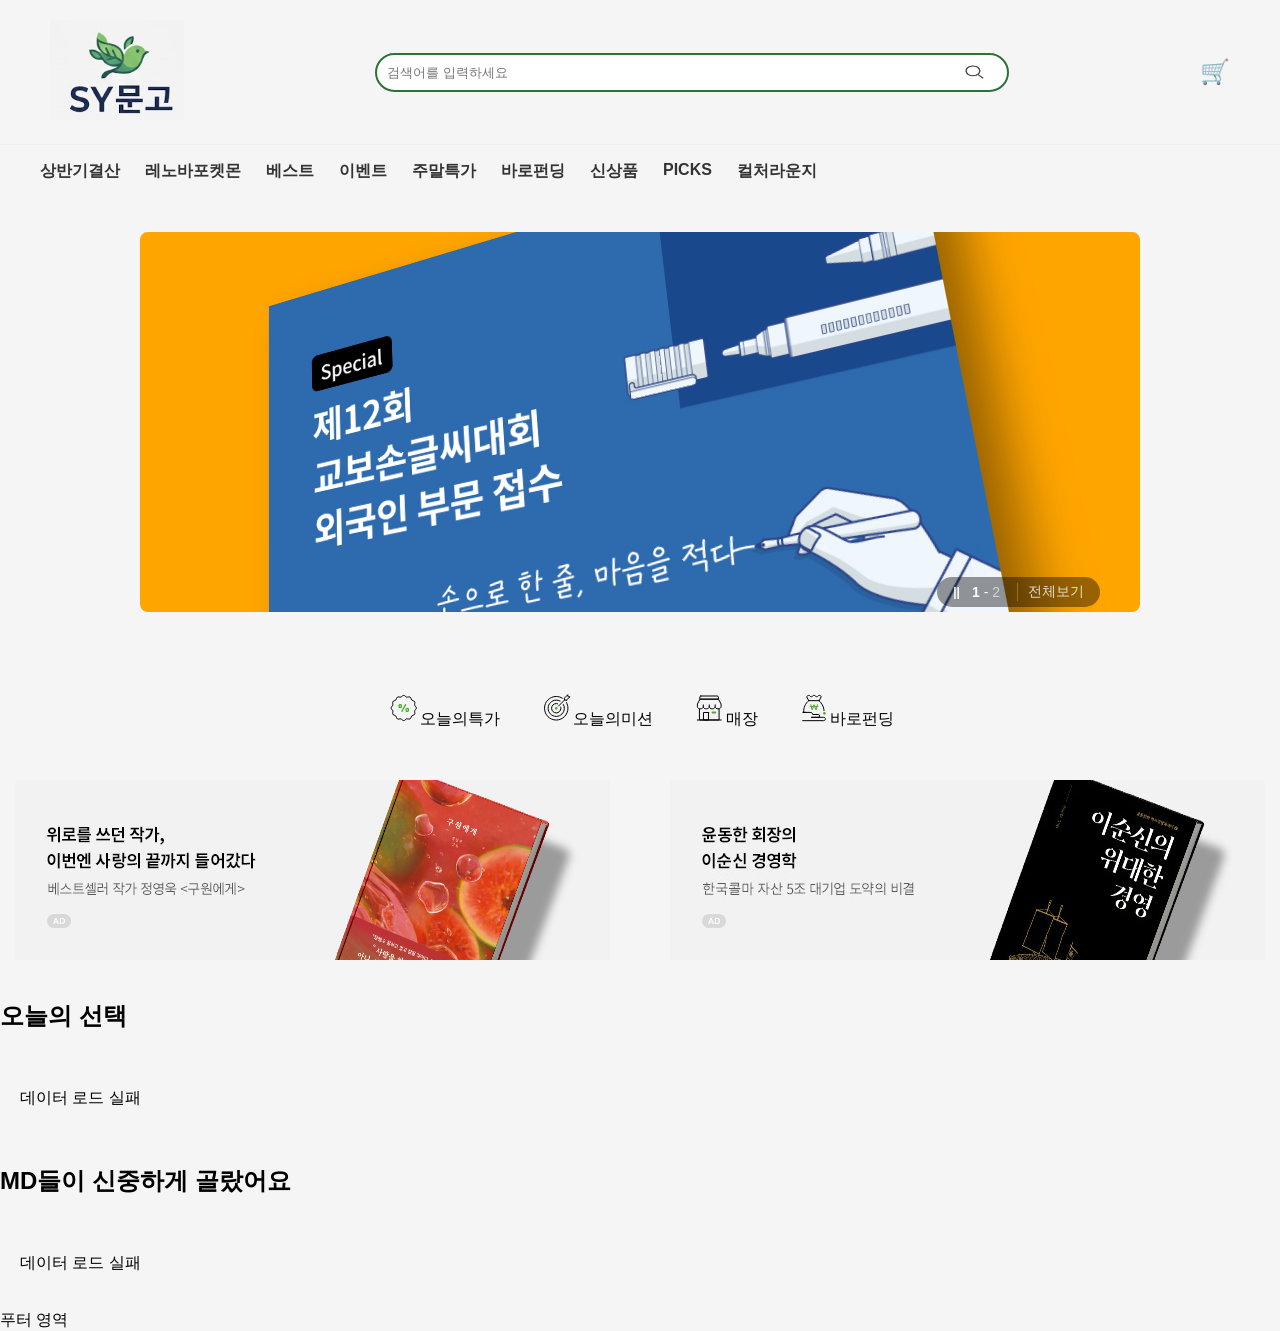
==== index.html @ 9c7c6473 "Add files via upload" ====
<!DOCTYPE html>
<html lang="ko">
<head>
    <link rel="stylesheet" href="style.css">
    <link rel="stylesheet" href="https://cdn.jsdelivr.net/npm/swiper@11/swiper-bundle.min.css">
</head>
<body>
    <header class="main-header">
    <div class="top-row">
        <div class="logo">
            <img src="image/로고1.png" alt="SY 문고 로고">
        </div>
        <div class="search-bar">
            <input type="text" id="searchKeyword" placeholder="검색어를 입력하세요">
        <img src="image/돋보기.png" alt="검색" class="search-icon" id="searchBtn">
        </div>
        <div class="cart-icon">🛒</div>
    </div>
    </header>

    <nav class="menu-nav">
        <ul class="menu-container">
        <li>상반기결산</li>
            <li>레노바포켓몬</li>
            <li>베스트</li>
            <li>이벤트</li>
            <li>주말특가</li>
            <li>바로펀딩</li>
            <li>신상품</li>
            <li>PICKS</li>
            <li>컬처라운지</li>
        </ul>
    </nav>
    
    <div class="banner-container" id="bannerContainer">
    <div class="swiper mySwiper">
     <div class="swiper-wrapper">
      
      <div class="swiper-slide" data-bg-color="#ffa500">
        <div class="slide-content">
          <div class="image-area">
            <img src="./image/스페셜.jpg" alt="책 표지 1" class="book-img">
          </div>
        </div>
      </div>

      <div class="swiper-slide" data-bg-color="#0f8a5f">
        <div class="slide-content">
          <div class="image-area">
            <img src="./image/발견의기쁨.png" alt="책 표지 2" class="book2-img">
          </div>
        </div>
      </div>
    </div>

    <div class="controls-wrapper">
      <button type="button" class="btn-toggle-play" aria-label="일시정지">
        <span class="icon">||</span>
      </button>
      <div class="custom-pagination"></div>
      <button type="button" class="btn-all-view">전체보기</button>
    </div>

  </div>
    </div>
        <section class="icon-menu">
            <div class="menu-item"><img src="image/나누기.svg"><span>오늘의특가</span></div>
            <div class="menu-item"><img src="image/다트.svg"><span>오늘의미션</span></div>
            <div class="menu-item"><img src="image/집.svg"><span>매장</span></div>
            <div class="menu-item"><img src="image/돈.svg"><span>바로펀딩</span></div>
        </section>

    <div class="ad-container">
        <div class="ad-box">
            <img src="image/사랑.png" alt="광고1">
            <div class="ad-text">
            </div>
        </div>
        
        <div class="ad-box">
            <img src="image/이순신.jpg" alt="광고2">
            <div class="ad-text">
            </div>
        </div>
    </div>
        
        <section class="book-list-section">
            <h2>오늘의 선택</h2>
            <div class="grid-container" id="bookList">
                </div>
        </section>
        
        <section class="md-recommend-section">
            <h2>MD들이 신중하게 골랐어요</h2>
            <div class="grid-container" id="mdList"></div>
        </section>
      

    <footer class="main-footer">푸터 영역</footer>
  
    <script src="https://cdn.jsdelivr.net/npm/swiper@11/swiper-bundle.min.js"></script>
  <script src="./swipper.js" defer></script>
  <script src="./main.js" defer></script>

</body>
</html>
---- style.css ----
/* 로고 크기 (키우기) */
.logo img {
    height: 100px; /* 100px에서 40px로 줄이면 더 작아집니다 */
    width: auto;  /* 비율 유지 */
}

/* 헤더 전체 레이아웃 */
.main-header {
    padding: 20px 50px;
    border-bottom: 1px solid #eee;
}

.top-row {
    display: flex; /* 자식 요소들을 가로 정렬 */
    align-items: center; /* 세로 중앙 정렬 */
    width: 100%;
}

/* 장바구니 아이콘 클래스에 추가 */
.cart-icon {
    margin-left: auto; /* 핵심: 왼쪽의 모든 공간을 밀어내어 오른쪽 끝으로 이동 */
    cursor: pointer;
    font-size: 24px;
}


/* 검색창 중앙 배치 */
.search-bar {
    flex: 1;
    display: flex;
    justify-content: center; /* 전체를 중앙 정렬 */
    position: relative;     /* 아이콘 위치의 기준이 됨 */
    align-items: center;
}
.search-bar input {
    width: 60%;
    padding: 10px;
    border: 2px solid #2d7335;
    border-radius: 20px;
}

.search-icon {
    position: absolute;
    right: 21%;      /* 위치 미세 조정 */
    width: 25px;     /* 여기서 원하는 만큼 아이콘 크기를 줄이십시오 (예: 15px~20px) */
    height: 18px;    /* width와 동일하게 설정하여 비율 유지 */
    cursor: pointer;
    opacity: 0.7;    /* 살짝 투명하게 하면 디자인이 더 깔끔합니다 */
}

/* 메뉴 가로 정렬 */
.menu-container {
    display: flex;
    justify-content: flex-start; /* 또는 center로 바꾸면 중앙정렬 */
    gap: 25px;
    list-style: none;
    font-weight: bold;
    color: #333;
}
.menu-container li {
    cursor: pointer;
}
.menu-container li:hover {
    color: #2d7335;
}

/* 아이콘 메뉴 중앙 정렬 */
.icon-menu {
    display: flex;
    justify-content: center;
    gap: 40px;
    padding: 30px 0;
}

/* 하단 이미지 3개 가로 배치 */
.bottom-images {
    display: flex;
    justify-content: space-between;
    gap: 15px;
    padding: 20px;
}

.bottom-images .img-box {
    flex: 1; /* 3개의 박스가 동일한 너비를 가짐 */
}

.bottom-images .img-box img {
    width: 100%;
    height: auto;
    border-radius: 8px;
}

/* 배너 영역 고정 */
.main-banner {
    width: 100%;
    height: 400px; /* 원하는 배너 높이 */
}

/* 이미지 반응형 설정 */
.swiper-slide img {
    width: 100%;
    height: 100%;
    object-fit: cover; /* 이미지가 찌그러지지 않고 꽉 차게 */
}


body {
  margin: 0;
  background-color: #f5f5f5;
  font-family: 'Malgun Gothic', sans-serif;
}

/* 전체 배너 배경 및 크기 고정 */
.banner-container {
  width: 100%;
  max-width: 1000px;
  height: 380px;
  margin: 50px auto;
  background-color: #f48e2b; /* 초기 기본 배경색 */
  position: relative;
  overflow: hidden;
  border-radius: 8px;
  
  /* 배경색이 변경될 때 0.4초 동안 부드럽게 전환되도록 설정 */
  transition: background-color 0.4s ease; 
}

.swiper {
  width: 100%;
  height: 100%;
}

/* 슬라이드 내부 레이아웃 */
.slide-content {
  display: flex;
  justify-content: space-between;
  align-items: center;
  height: 100%;
  padding: 0 60px;
  box-sizing: border-box;
}

/* 좌측 텍스트 스타일 */
.text-area {
  color: #fff;
  z-index: 2; /* 이미지가 커지면서 글자를 가리지 않도록 레이어 순위 지정 */
}
.badge {
  background-color: #000;
  font-size: 14px;
  padding: 4px 8px;
  font-weight: bold;
  border-radius: 4px;
}
.title {
  font-size: 32px;
  margin: 20px 0 10px 0;
  line-height: 1.3;
  font-weight: bold;
}
.desc {
  font-size: 18px;
  opacity: 0.8;
  margin: 0;
}


.image-area {
  perspective: 1200px;      /* 입체감을 살리기 위해 원근감 깊이 살짝 증가 */
  margin-right: 50px;       /* 기존 배치 기준선에서 왼쪽으로 50px 밀어내기 */
  margin-top: 40px;         /* 대각선으로 누우면서 하단에 걸치도록 상단 마진 추가 */
  z-index: 1;
}

.book-img {
  width: 290px;             /* 크기 확대 (기존 240px -> 290px) */
  height: auto;
  box-shadow: 25px 25px 40px rgba(0, 0, 0, 0.4); /* 커진 크기에 맞춰 그림자 깊이 조정 */
  
  /* y축을 반대로 뒤집고(-rotateY), 전체적인 회전 각도(-rotateZ)  지정  */
  transform: rotateY(-25deg) rotateX(15deg) rotateZ(-12deg);
  transform-style: preserve-3d;
  transition: transform 0.5s ease;
}

/* 컨트롤러 (일시정지 + 페이지네이션) */
.controls-wrapper {
  position: absolute;
  right: 40px;
  bottom: 25px;
  z-index: 10;
  background-color: rgba(0, 0, 0, 0.4);
  padding: 6px 16px;
  border-radius: 20px;
  display: flex;
  align-items: center;
  gap: 12px;
  color: #fff;
  font-size: 14px;
}

.btn-toggle-play {
  background: none;
  border: none;
  color: #fff;
  cursor: pointer;
  font-weight: bold;
  font-size: 12px;
  padding: 0;
}

.custom-pagination {
  display: inline-block;
  width: auto !important; /* Swiper 기본 가로 채우기 방지 */
}
.custom-pagination .current {
  font-weight: bold;
}
.custom-pagination .total {
  opacity: 0.6;
}

.btn-all-view {
  background: none;
  border: none;
  color: #fff;
  cursor: pointer;
  font-size: 14px;
  opacity: 0.8;
  padding: 0;
  margin-left: 5px;
  border-left: 1px solid rgba(255,255,255,0.3);
  padding-left: 10px;
}

.mySwiper {
    width: 100%;
    height: 400px; /* 배너 높이 */
    overflow: hidden;
}
.swiper-slide img {
    width: 100%;
    height: 100%;
    object-fit: cover; /* 이미지가 영역에 꽉 차게 */
}
/* 오늘의 선택 도서배치 */
.grid-container {
    display: grid;
    /* 200px 크기의 카드를 가로로 가능한 만큼 배치 */
    grid-template-columns: repeat(auto-fill, minmax(200px, 1fr));
    gap: 20px; /* 카드 사이의 간격 */
    padding: 20px;
}
/* 광고 */
.ad-container {
    display: flex;
    justify-content: center; /* 핵심: 자식들을 가로 가운데로 정렬 */
    gap: 20px;               /* 두 박스 사이의 간격 */
    width: 100%;             /* 부모 전체 너비 사용 */
}

.ad-box {
    display: flex;
    align-items: center;
    width: 700px;
    padding: 20px;
    border-radius: 8px;
}

/* details.html css 수정 */
/* 부모 컨테이너가 콘텐츠에 따라 늘어나도록 설정 */
.detail-container {
    padding: 20px;
    max-width: 1000px;
    margin: 0 auto;
    min-height: 100vh; /* 고정 높이 대신 최소 높이 사용 */
    overflow: visible; /* 잘림 방지 */
}

/* 상세 정보 영역 */
.book-detail {
    display: flex;
    flex-wrap: wrap;
    gap: 20px;
    height: auto !important; /* 강제로 높이를 자동 확장 */
    overflow: visible;       /* 자식 내용이 넘쳐도 잘리지 않게 설정 */
    align-items: flex-start;
    padding-bottom: 50px;    /* 하단 여백 추가 */
}

/* 이미지 영역 고정 너비 */
#detail-thumb {
    width: 250px;
    flex-shrink: 0;
}

/* 텍스트 영역 (설명이 잘리는 주된 원인 해결) */
.info {
    flex: 1;
    min-width: 300px; /* 창이 작아져도 최소한의 너비 유지 */
}

/* 설명글 영역 */
#detail-desc {
    white-space: pre-line; /* 줄바꿈을 유지하여 내용이 뭉치지 않게 함 */
    line-height: 1.6;
    word-break: break-all; /* 긴 영어 단어나 링크가 영역을 벗어나는 것 방지 */
}
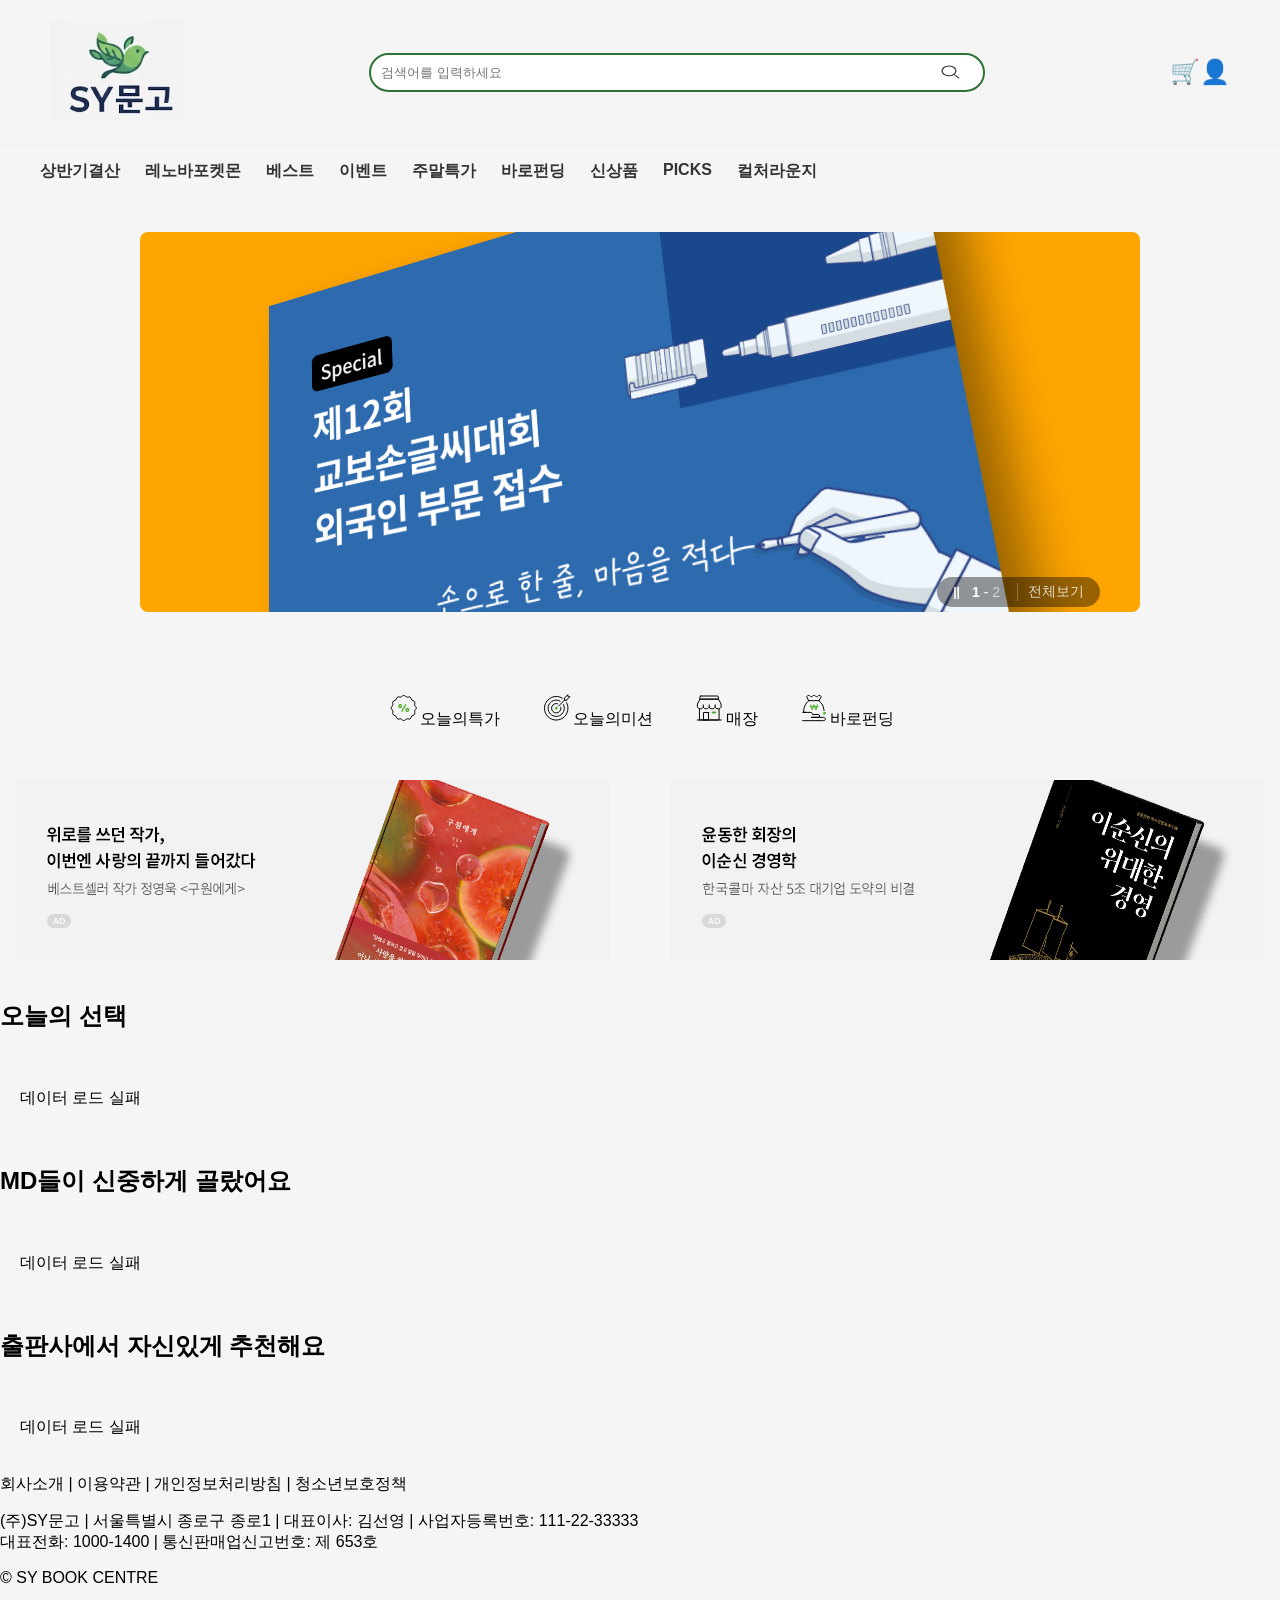
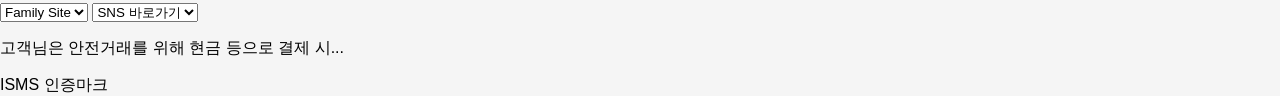
==== commit 915c6634: "Update index.html" ====
--- a/index.html
+++ b/index.html
@@ -14,7 +14,7 @@
             <input type="text" id="searchKeyword" placeholder="검색어를 입력하세요">
         <img src="image/돋보기.png" alt="검색" class="search-icon" id="searchBtn">
         </div>
-        <div class="cart-icon">🛒</div>
+        <div class="cart-icon">🛒👤</div>
     </div>
     </header>
 
@@ -94,13 +94,46 @@
             <h2>MD들이 신중하게 골랐어요</h2>
             <div class="grid-container" id="mdList"></div>
         </section>
+
+        <section class="recommend-section">
+        <h2>출판사에서 자신있게 추천해요</h2>
+        <div class="grid-container" id="itList"></div>
+        </section>
+        
+
       
 
-    <footer class="main-footer">푸터 영역</footer>
+    <footer class="footer">
+    <div class="footer-container">
+        <div class="footer-left">
+            <div class="footer-links">
+                <span>회사소개</span> | <span>이용약관</span> | <span>개인정보처리방침</span> | <span>청소년보호정책</span>
+            </div>
+            <p class="company-info">
+                (주)SY문고 | 서울특별시 종로구 종로1 | 대표이사: 김선영 | 사업자등록번호: 111-22-33333 <br>
+                대표전화: 1000-1400 | 통신판매업신고번호: 제 653호
+            </p>
+            <p class="copyright">© SY BOOK CENTRE</p>
+        </div>
+
+        <div class="footer-right">
+            <select class="family-site">
+                <option>Family Site</option>
+            </select>
+            <select class="sns-site">
+                <option>SNS 바로가기</option>
+            </select>
+            <p class="payment-info">고객님은 안전거래를 위해 현금 등으로 결제 시...</p>
+            <div class="cert-logos">
+                <span>ISMS 인증마크</span>
+            </div>
+        </div>
+    </div>
+</footer>
   
     <script src="https://cdn.jsdelivr.net/npm/swiper@11/swiper-bundle.min.js"></script>
   <script src="./swipper.js" defer></script>
   <script src="./main.js" defer></script>
 
 </body>
-</html>+</html>
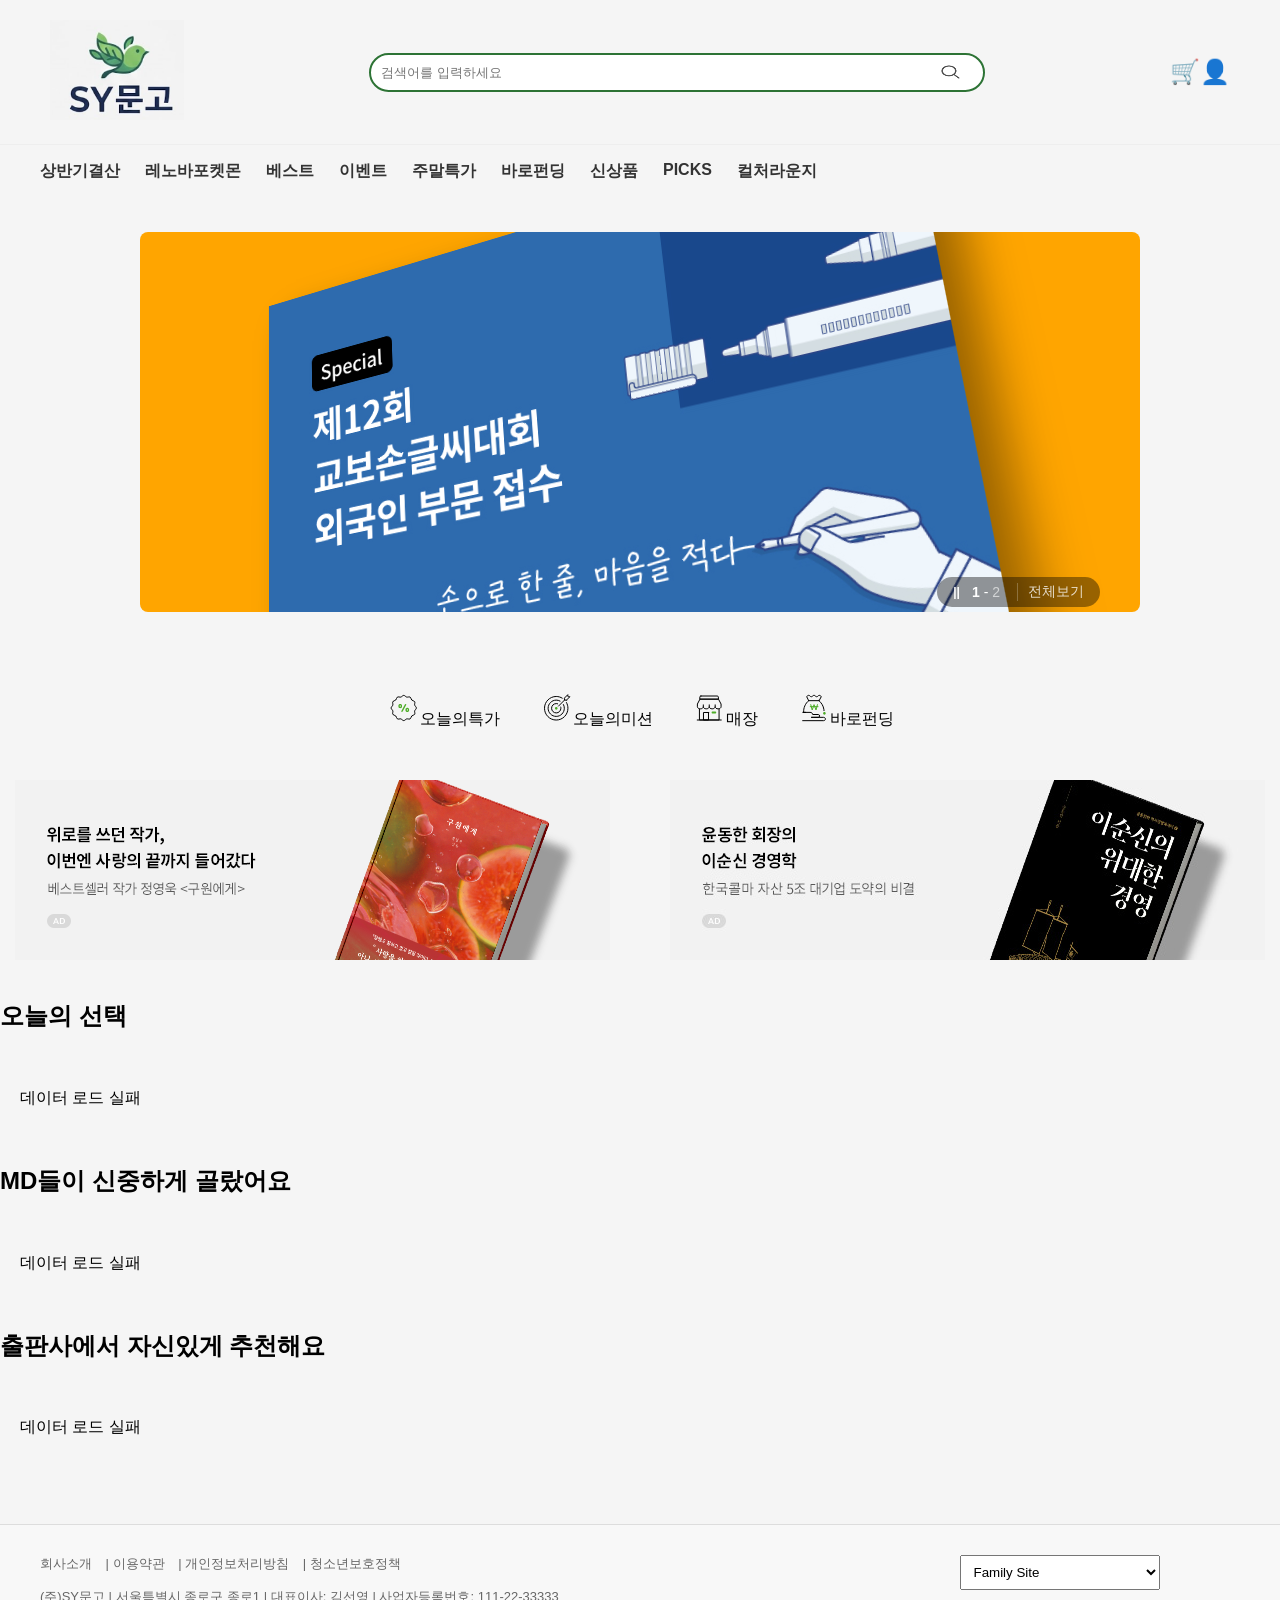
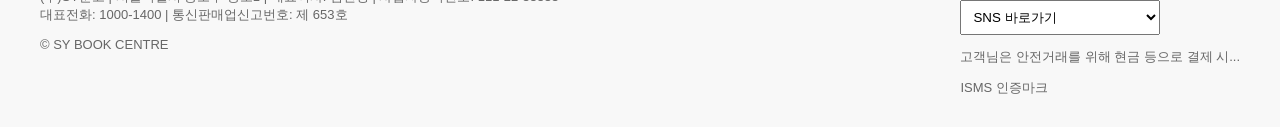
==== commit 4f67fcc7: "Update index.html" ====
--- a/index.html
+++ b/index.html
@@ -107,7 +107,10 @@
     <div class="footer-container">
         <div class="footer-left">
             <div class="footer-links">
-                <span>회사소개</span> | <span>이용약관</span> | <span>개인정보처리방침</span> | <span>청소년보호정책</span>
+                <span>회사소개</span> | 
+                <span>이용약관</span> | 
+                <span>개인정보처리방침</span> | 
+                <span>청소년보호정책</span>
             </div>
             <p class="company-info">
                 (주)SY문고 | 서울특별시 종로구 종로1 | 대표이사: 김선영 | 사업자등록번호: 111-22-33333 <br>
--- a/style.css
+++ b/style.css
@@ -305,4 +305,31 @@
     white-space: pre-line; /* 줄바꿈을 유지하여 내용이 뭉치지 않게 함 */
     line-height: 1.6;
     word-break: break-all; /* 긴 영어 단어나 링크가 영역을 벗어나는 것 방지 */
-}+}
+
+.footer {
+    background-color: #f8f8f8;
+    border-top: 1px solid #ddd;
+    padding: 30px 0;
+    margin-top: 50px;
+    font-size: 13px;
+    color: #666;
+}
+
+.footer-container {
+    max-width: 1200px;
+    margin: 0 auto;
+    display: flex; /* 좌우 배치 핵심 */
+    justify-content: space-between;
+}
+
+.footer-links { margin-bottom: 15px; }
+
+.footer-links span { margin-right: 10px; cursor: pointer; }
+
+.family-site, .sns-site {
+    padding: 8px;
+    margin-bottom: 10px;
+    display: block;
+    width: 200px;
+}
